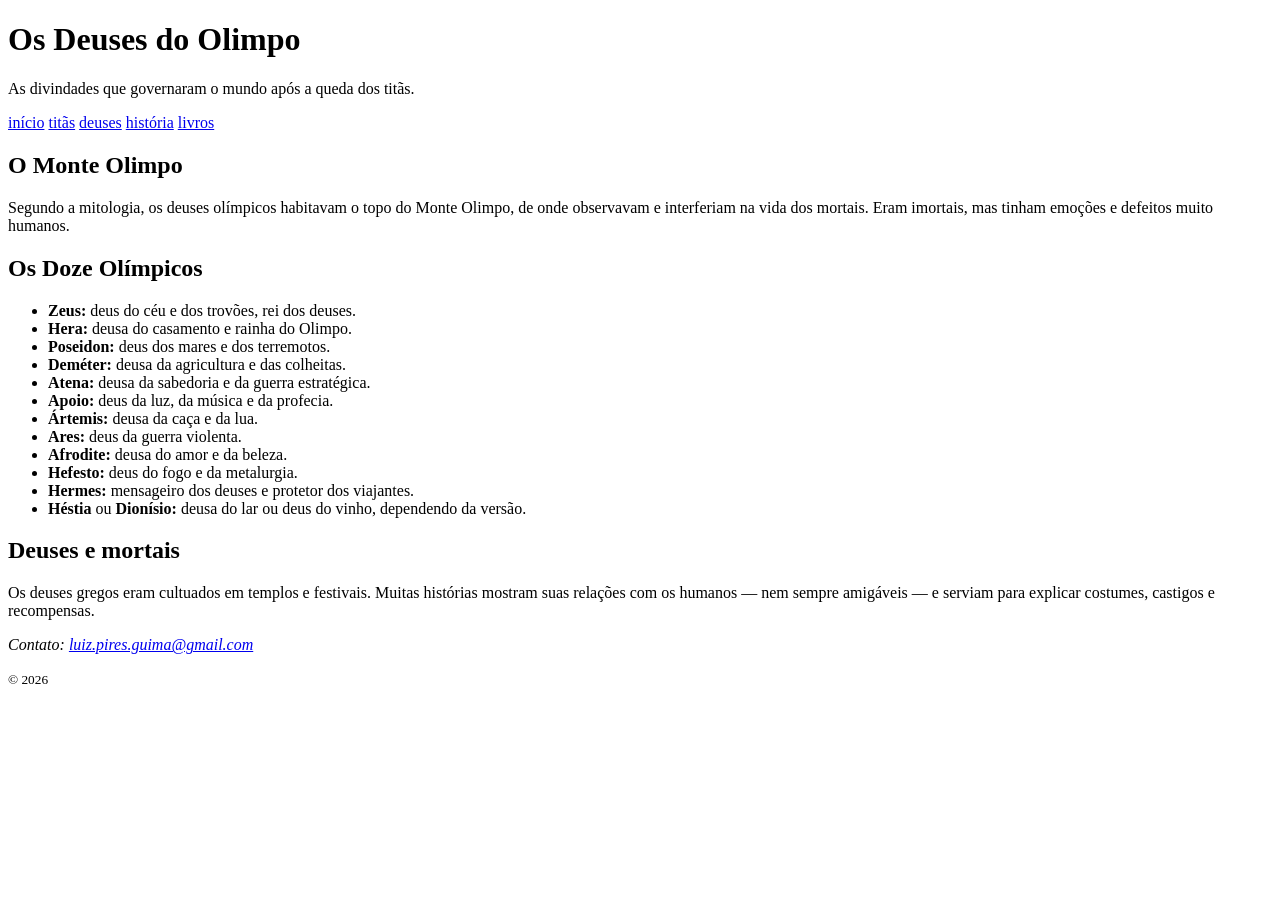
==== deuses.html @ 3ed43f91 "Add files via upload" ====
<!DOCTYPE html>
<html lang="pt-BR">
<head>
  <meta charset="UTF-8">
  <meta name="viewport" content="width=device-width, initial-scale=1.0">
  <title>Mitologia Grega - Deuses</title>
</head>
<body>

  <header>
    <h1>Os Deuses do Olimpo</h1>
    <p>As divindades que governaram o mundo após a queda dos titãs.</p>
  </header>

  <nav>
    <a href="index.html">início</a>
    <a href="titans.html">titãs</a>
    <a href="deuses.html">deuses</a>
    <a href="historia.html">história</a>
    <a href="livros.html">livros</a>
  </nav>

  <main>
    <section>
      <h2>O Monte Olimpo</h2>
      <p>
        Segundo a mitologia, os deuses olímpicos habitavam o topo do Monte Olimpo,
        de onde observavam e interferiam na vida dos mortais. Eram imortais, mas
        tinham emoções e defeitos muito humanos.
      </p>
    </section>

    <section>
      <h2>Os Doze Olímpicos</h2>
      <ul>
        <li><strong>Zeus:</strong> deus do céu e dos trovões, rei dos deuses.</li>
        <li><strong>Hera:</strong> deusa do casamento e rainha do Olimpo.</li>
        <li><strong>Poseidon:</strong> deus dos mares e dos terremotos.</li>
        <li><strong>Deméter:</strong> deusa da agricultura e das colheitas.</li>
        <li><strong>Atena:</strong> deusa da sabedoria e da guerra estratégica.</li>
        <li><strong>Apoio:</strong> deus da luz, da música e da profecia.</li>
        <li><strong>Ártemis:</strong> deusa da caça e da lua.</li>
        <li><strong>Ares:</strong> deus da guerra violenta.</li>
        <li><strong>Afrodite:</strong> deusa do amor e da beleza.</li>
        <li><strong>Hefesto:</strong> deus do fogo e da metalurgia.</li>
        <li><strong>Hermes:</strong> mensageiro dos deuses e protetor dos viajantes.</li>
        <li><strong>Héstia</strong> ou <strong>Dionísio:</strong> deusa do lar ou deus do vinho, dependendo da versão.</li>
      </ul>
    </section>

    <section>
      <h2>Deuses e mortais</h2>
      <p>
        Os deuses gregos eram cultuados em templos e festivais. Muitas histórias
        mostram suas relações com os humanos — nem sempre amigáveis — e serviam
        para explicar costumes, castigos e recompensas.
      </p>
    </section>
  </main>

  <footer>
    <address>Contato: <a href="mailto:luiz.pires.guima@gmail.com">luiz.pires.guima@gmail.com</a></address>
    <p><small>&copy; 2026</small></p>
  </footer>

</body>
</html>
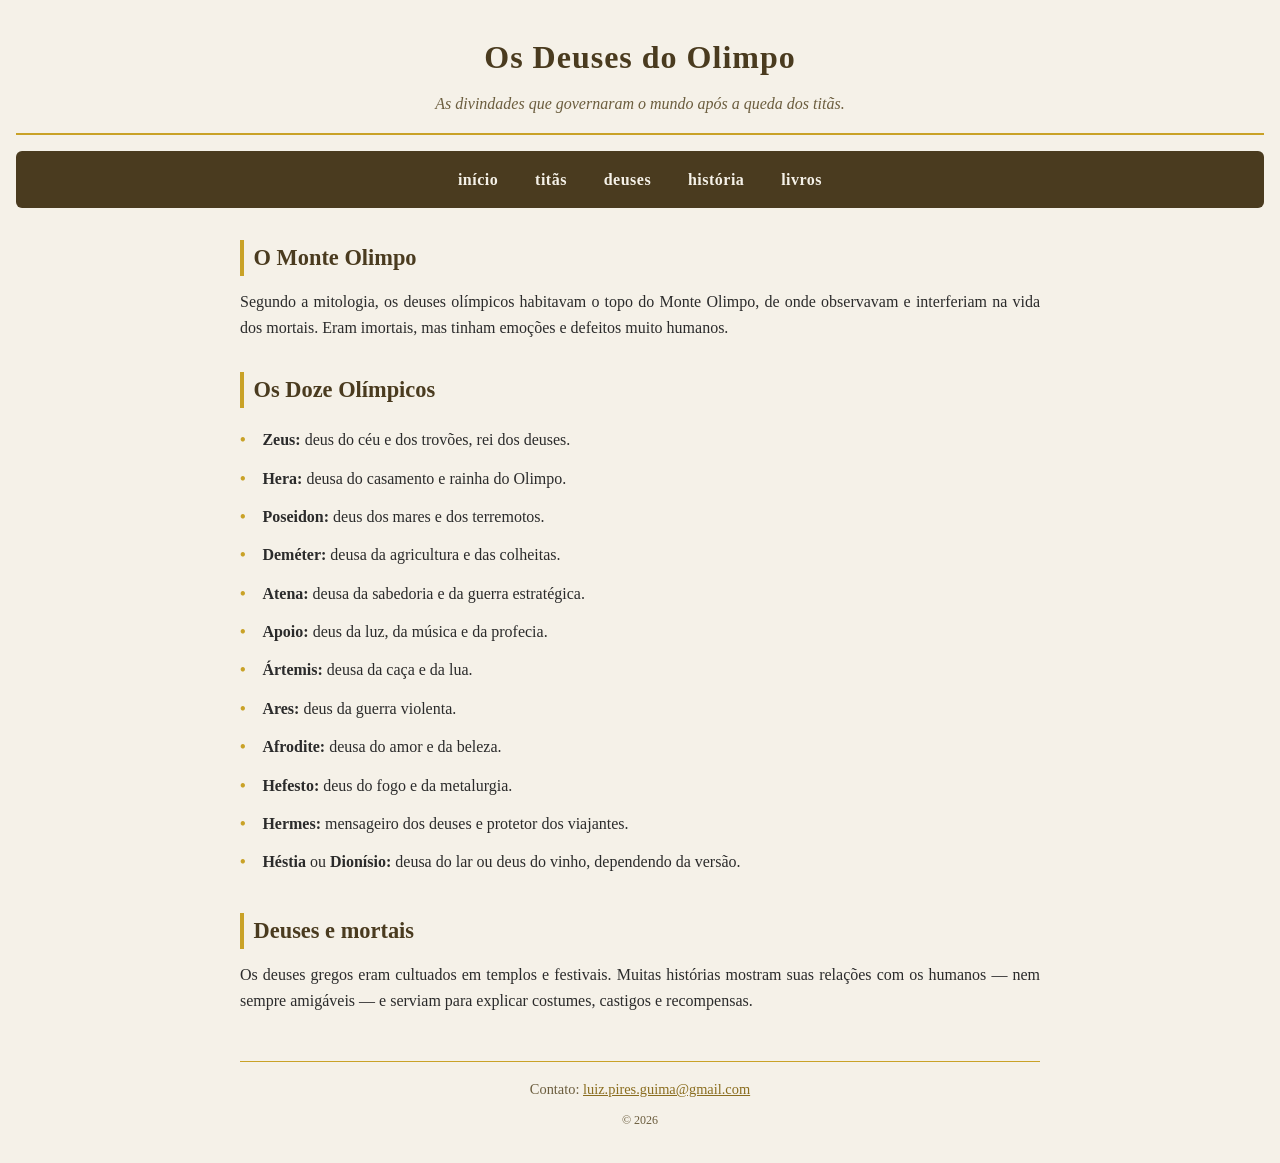
==== commit 1f368704: "Add files via upload" ====
--- a/deuses.html
+++ b/deuses.html
@@ -6,6 +6,7 @@
   <title>Mitologia Grega - Deuses</title>
 </head>
 <body>
+    <link rel="stylesheet" href="css/style.css">
 
   <header>
     <h1>Os Deuses do Olimpo</h1>
--- a/css/style.css
+++ b/css/style.css
@@ -0,0 +1,172 @@
+/* ===== RESET BÁSICO ===== */
+* {
+  margin: 0;
+  padding: 0;
+  box-sizing: border-box;
+}
+
+/* ===== CORPO ===== */
+body {
+  font-family: Georgia, "Times New Roman", serif;
+  line-height: 1.6;
+  color: #2b2b2b;
+  background-color: #f5f1e8;
+  padding: 0 1rem 2rem;
+}
+
+/* ===== CABEÇALHO ===== */
+header {
+  text-align: center;
+  padding: 2rem 1rem 1rem;
+  border-bottom: 2px solid #c9a227;
+  margin-bottom: 1rem;
+}
+
+header h1 {
+  font-size: 2rem;
+  color: #4a3b1f;
+  letter-spacing: 1px;
+}
+
+header p {
+  color: #6b5d3e;
+  font-style: italic;
+  margin-top: 0.5rem;
+}
+
+/* ===== MENU ===== */
+nav {
+  display: flex;
+  flex-wrap: wrap;
+  justify-content: center;
+  gap: 0.5rem 1.5rem;
+  background-color: #4a3b1f;
+  padding: 0.8rem 1rem;
+  border-radius: 6px;
+  margin-bottom: 2rem;
+}
+
+nav a {
+  color: #f5f1e8;
+  text-decoration: none;
+  font-weight: bold;
+  text-transform: lowercase;
+  letter-spacing: 0.5px;
+  padding: 0.2rem 0.4rem;
+  border-radius: 4px;
+  transition: background-color 0.2s, color 0.2s;
+}
+
+nav a:hover {
+  background-color: #c9a227;
+  color: #2b2b2b;
+}
+
+/* Página atual (se usar aria-current="page") */
+nav a[aria-current="page"] {
+  background-color: #c9a227;
+  color: #2b2b2b;
+}
+
+/* ===== CONTEÚDO PRINCIPAL ===== */
+main {
+  max-width: 800px;
+  margin: 0 auto;
+}
+
+section {
+  margin-bottom: 2rem;
+}
+
+section h2 {
+  font-size: 1.4rem;
+  color: #4a3b1f;
+  border-left: 4px solid #c9a227;
+  padding-left: 0.6rem;
+  margin-bottom: 0.8rem;
+}
+
+section p {
+  margin-bottom: 0.8rem;
+  text-align: justify;
+}
+
+/* ===== LISTAS ===== */
+ul {
+  list-style: none;
+  padding-left: 0;
+}
+
+ul li {
+  padding: 0.4rem 0 0.4rem 1.4rem;
+  position: relative;
+}
+
+ul li::before {
+  content: "•";
+  color: #c9a227;
+  font-weight: bold;
+  position: absolute;
+  left: 0;
+}
+
+/* ===== ARTIGOS (página de livros) ===== */
+article {
+  background-color: #fffaf0;
+  border: 1px solid #e0d6c0;
+  border-radius: 6px;
+  padding: 1rem 1.2rem;
+  margin-bottom: 1rem;
+}
+
+article h3 {
+  color: #4a3b1f;
+  margin-bottom: 0.4rem;
+}
+
+article header p {
+  font-size: 0.9rem;
+  color: #6b5d3e;
+  margin-bottom: 0.5rem;
+}
+
+/* ===== LINKS GERAIS ===== */
+a {
+  color: #8a6d1f;
+  text-decoration: underline;
+}
+
+a:hover {
+  color: #4a3b1f;
+}
+
+/* ===== RODAPÉ ===== */
+footer {
+  max-width: 800px;
+  margin: 3rem auto 0;
+  padding-top: 1rem;
+  border-top: 1px solid #c9a227;
+  text-align: center;
+  font-size: 0.9rem;
+  color: #6b5d3e;
+}
+
+footer address {
+  font-style: normal;
+  margin-bottom: 0.4rem;
+}
+
+/* ===== RESPONSIVO ===== */
+@media (max-width: 600px) {
+  header h1 {
+    font-size: 1.6rem;
+  }
+
+  nav {
+    gap: 0.4rem 1rem;
+  }
+
+  section p {
+    text-align: left;
+  }
+}
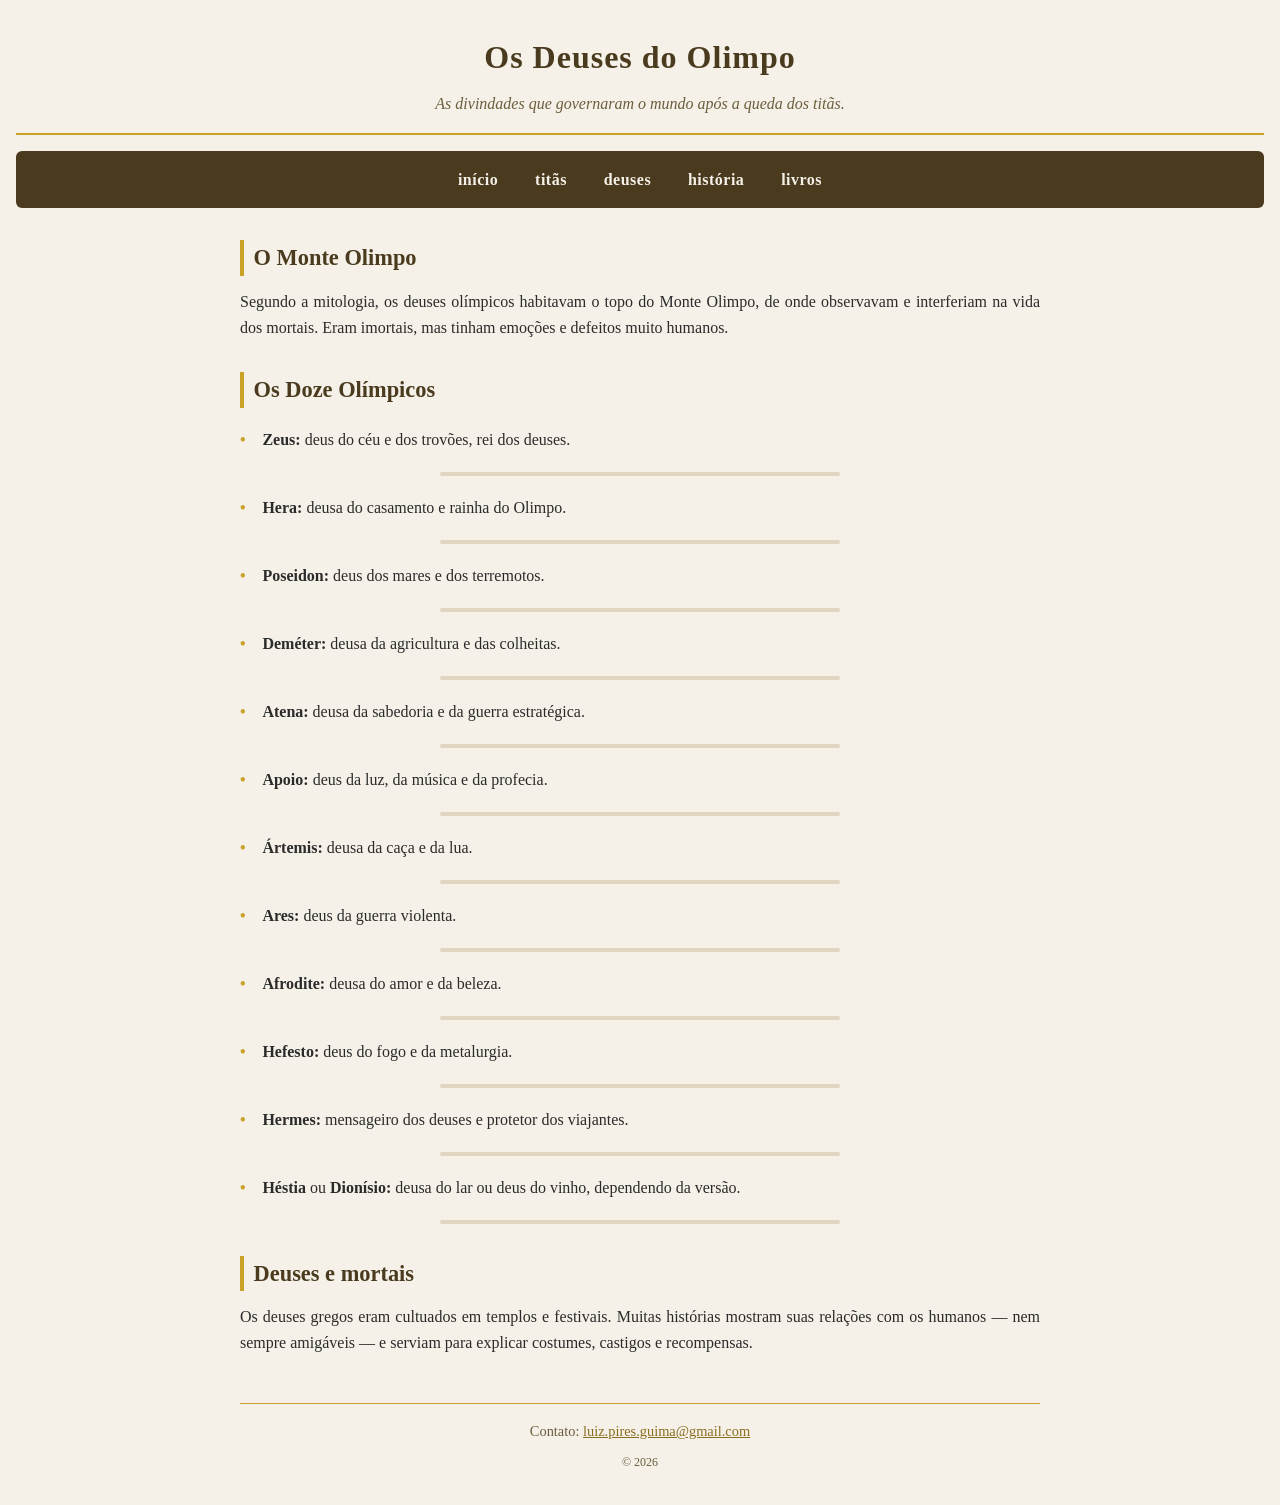
==== commit dba55ece: "Add files via upload" ====
--- a/deuses.html
+++ b/deuses.html
@@ -4,9 +4,10 @@
   <meta charset="UTF-8">
   <meta name="viewport" content="width=device-width, initial-scale=1.0">
   <title>Mitologia Grega - Deuses</title>
+          <link rel="stylesheet" href="css/style.css">
+
 </head>
 <body>
-    <link rel="stylesheet" href="css/style.css">
 
   <header>
     <h1>Os Deuses do Olimpo</h1>
@@ -35,17 +36,29 @@
       <h2>Os Doze Olímpicos</h2>
       <ul>
         <li><strong>Zeus:</strong> deus do céu e dos trovões, rei dos deuses.</li>
+        <img src="css/" alt="">
         <li><strong>Hera:</strong> deusa do casamento e rainha do Olimpo.</li>
+        <img src="css/" alt="">
         <li><strong>Poseidon:</strong> deus dos mares e dos terremotos.</li>
+        <img src="css/" alt="">
         <li><strong>Deméter:</strong> deusa da agricultura e das colheitas.</li>
+        <img src="css/" alt="">
         <li><strong>Atena:</strong> deusa da sabedoria e da guerra estratégica.</li>
+        <img src="css/" alt="">
         <li><strong>Apoio:</strong> deus da luz, da música e da profecia.</li>
+        <img src="css/" alt="">
         <li><strong>Ártemis:</strong> deusa da caça e da lua.</li>
+        <img src="css/" alt="">
         <li><strong>Ares:</strong> deus da guerra violenta.</li>
+        <img src="css/" alt="">
         <li><strong>Afrodite:</strong> deusa do amor e da beleza.</li>
+        <img src="css/" alt="">
         <li><strong>Hefesto:</strong> deus do fogo e da metalurgia.</li>
+        <img src="css/" alt="">
         <li><strong>Hermes:</strong> mensageiro dos deuses e protetor dos viajantes.</li>
+        <img src="css/" alt="">
         <li><strong>Héstia</strong> ou <strong>Dionísio:</strong> deusa do lar ou deus do vinho, dependendo da versão.</li>
+        <img src="css/" alt="">
       </ul>
     </section>
 
--- a/css/style.css
+++ b/css/style.css
@@ -169,4 +169,13 @@
   section p {
     text-align: left;
   }
+}
+main img {
+  display: block;
+  max-width: 400px;
+  width: 100%;
+  height: auto;
+  margin: 0.8rem auto; /* centraliza */
+  border-radius: 6px;
+  border: 2px solid #e0d6c0;
 }
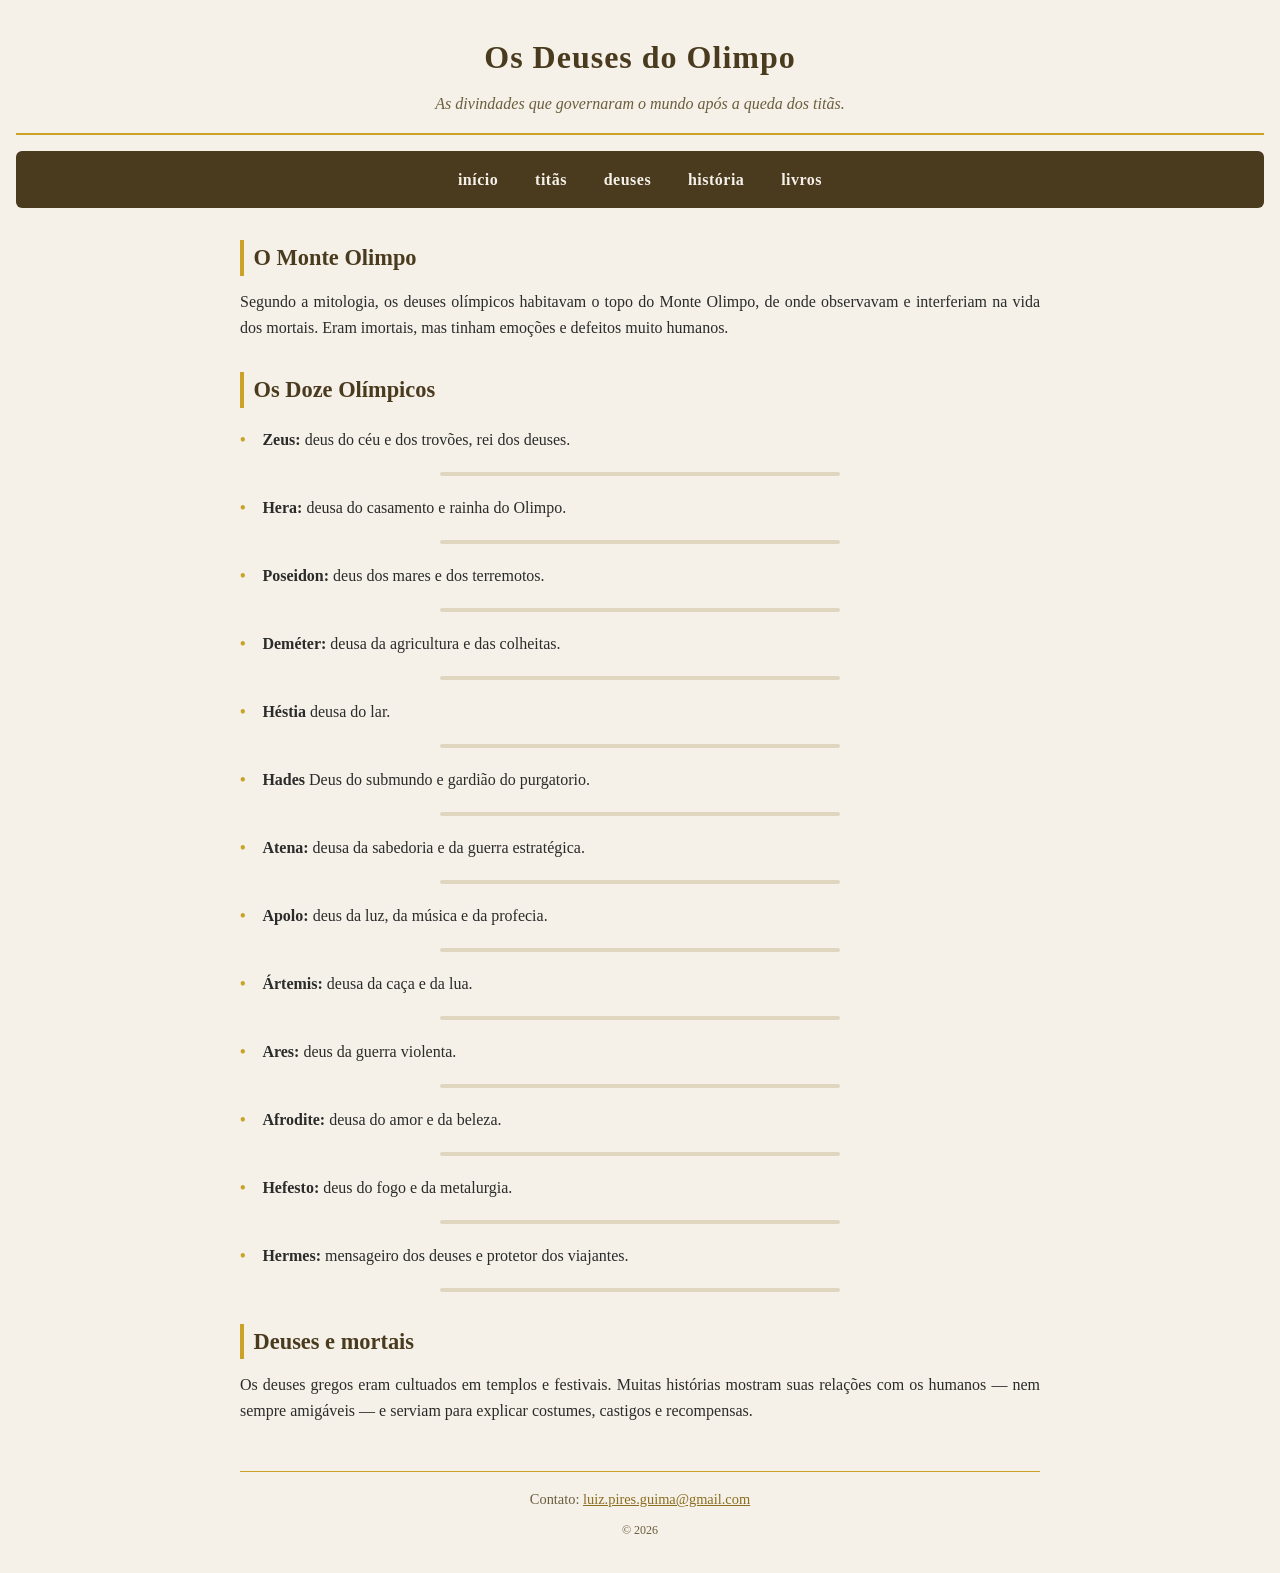
==== commit 87455b04: "Add files via upload" ====
--- a/deuses.html
+++ b/deuses.html
@@ -3,8 +3,9 @@
 <head>
   <meta charset="UTF-8">
   <meta name="viewport" content="width=device-width, initial-scale=1.0">
-  <title>Mitologia Grega - Deuses</title>
-          <link rel="stylesheet" href="css/style.css">
+  <title>Mitologia Grega - Principais deuses da mitologia grega</title>
+  <meta name="description" content="veja quais são os principais deuses da mitologia grega e suas caracteristicas">
+  <link rel="stylesheet" href="css/style.css">
 
 </head>
 <body>
@@ -36,29 +37,32 @@
       <h2>Os Doze Olímpicos</h2>
       <ul>
         <li><strong>Zeus:</strong> deus do céu e dos trovões, rei dos deuses.</li>
-        <img src="css/" alt="">
+        <img src="img/" alt="">
         <li><strong>Hera:</strong> deusa do casamento e rainha do Olimpo.</li>
-        <img src="css/" alt="">
+        <img src="img/" alt="">
         <li><strong>Poseidon:</strong> deus dos mares e dos terremotos.</li>
-        <img src="css/" alt="">
+        <img src="img/" alt="">
         <li><strong>Deméter:</strong> deusa da agricultura e das colheitas.</li>
-        <img src="css/" alt="">
+        <img src="img/" alt="">
+        <li><strong>Héstia</strong> deusa do lar.</li>
+        <img src="img/" alt="">
+        <li><strong>Hades</strong> Deus do submundo e gardião do purgatorio.</li>
+        <img src="img/" alt="">
         <li><strong>Atena:</strong> deusa da sabedoria e da guerra estratégica.</li>
-        <img src="css/" alt="">
-        <li><strong>Apoio:</strong> deus da luz, da música e da profecia.</li>
-        <img src="css/" alt="">
+        <img src="img/" alt="">
+        <li><strong>Apolo:</strong> deus da luz, da música e da profecia.</li>
+        <img src="img/" alt="">
         <li><strong>Ártemis:</strong> deusa da caça e da lua.</li>
-        <img src="css/" alt="">
+        <img src="img/" alt="">
         <li><strong>Ares:</strong> deus da guerra violenta.</li>
-        <img src="css/" alt="">
+        <img src="img/" alt="">
         <li><strong>Afrodite:</strong> deusa do amor e da beleza.</li>
-        <img src="css/" alt="">
+        <img src="img/" alt="">
         <li><strong>Hefesto:</strong> deus do fogo e da metalurgia.</li>
-        <img src="css/" alt="">
+        <img src="img/" alt="">
         <li><strong>Hermes:</strong> mensageiro dos deuses e protetor dos viajantes.</li>
-        <img src="css/" alt="">
-        <li><strong>Héstia</strong> ou <strong>Dionísio:</strong> deusa do lar ou deus do vinho, dependendo da versão.</li>
-        <img src="css/" alt="">
+        <img src="img/" alt="">
+        
       </ul>
     </section>
 
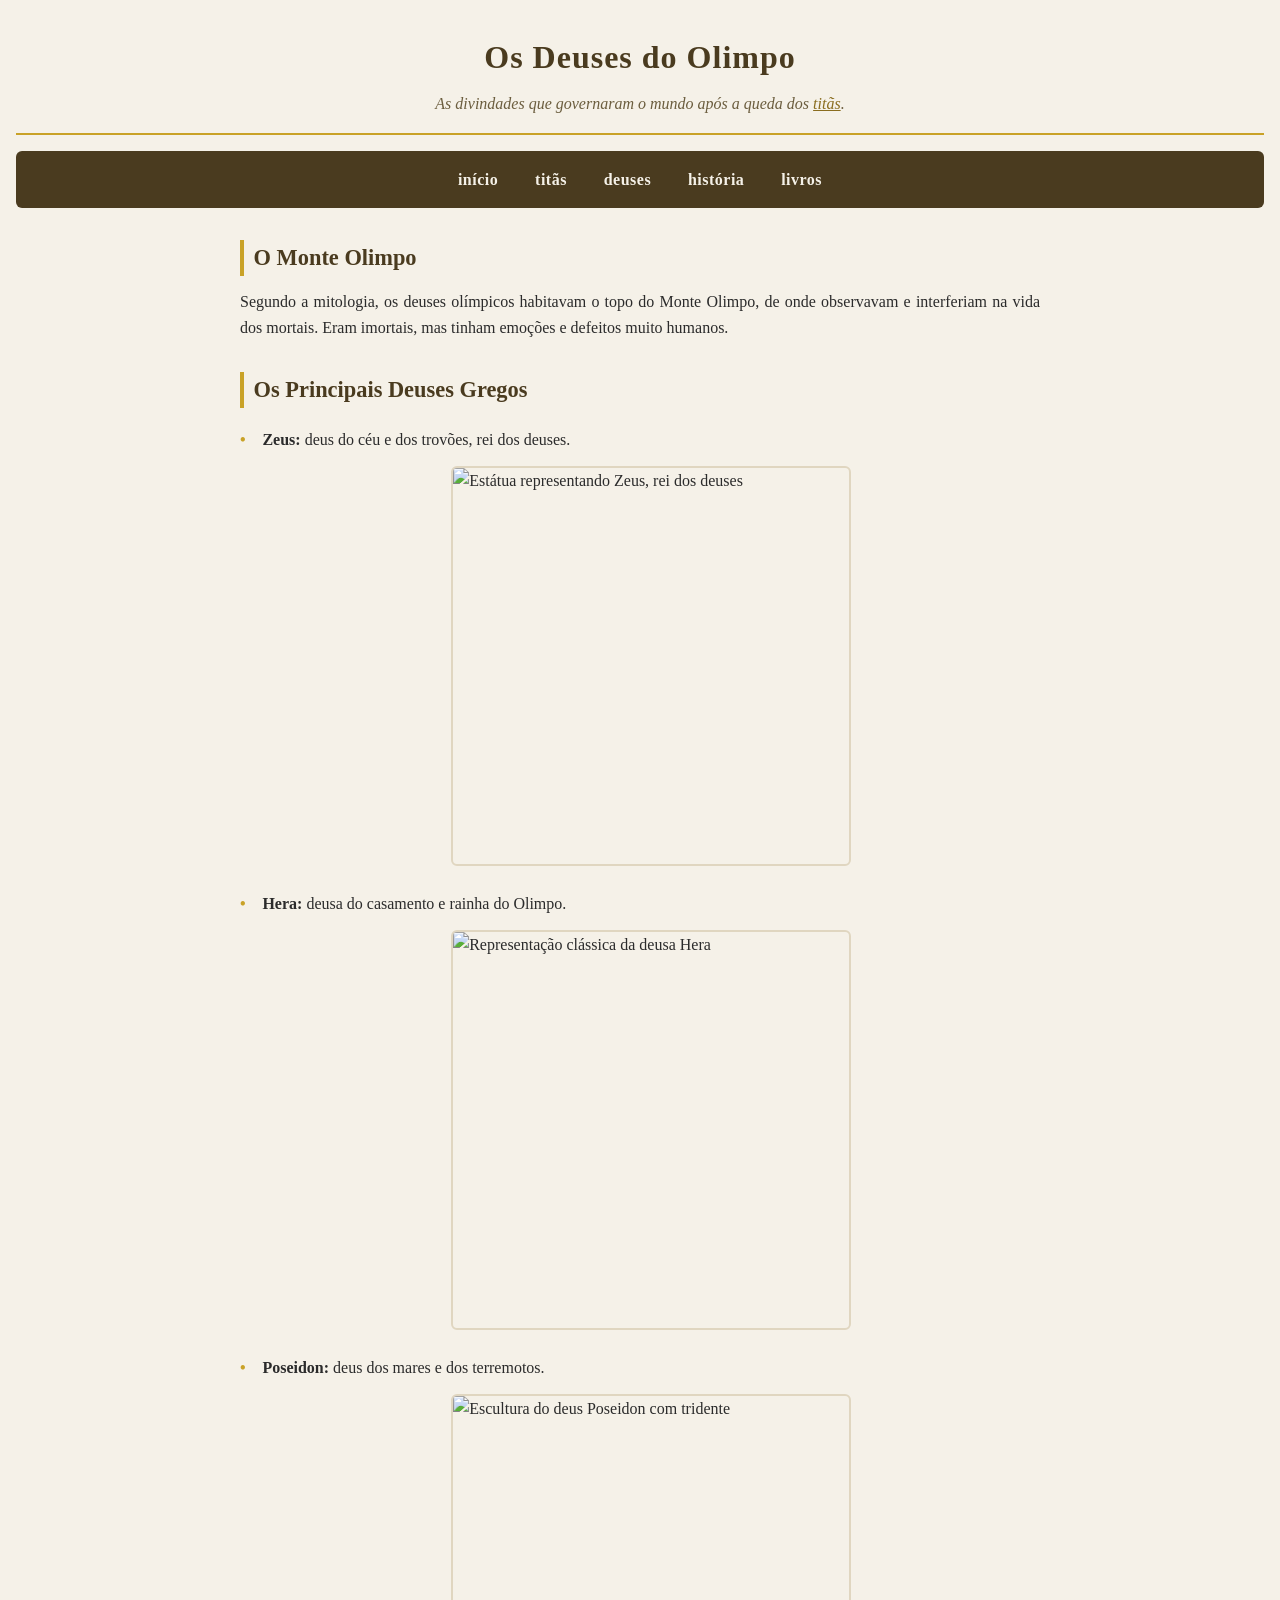
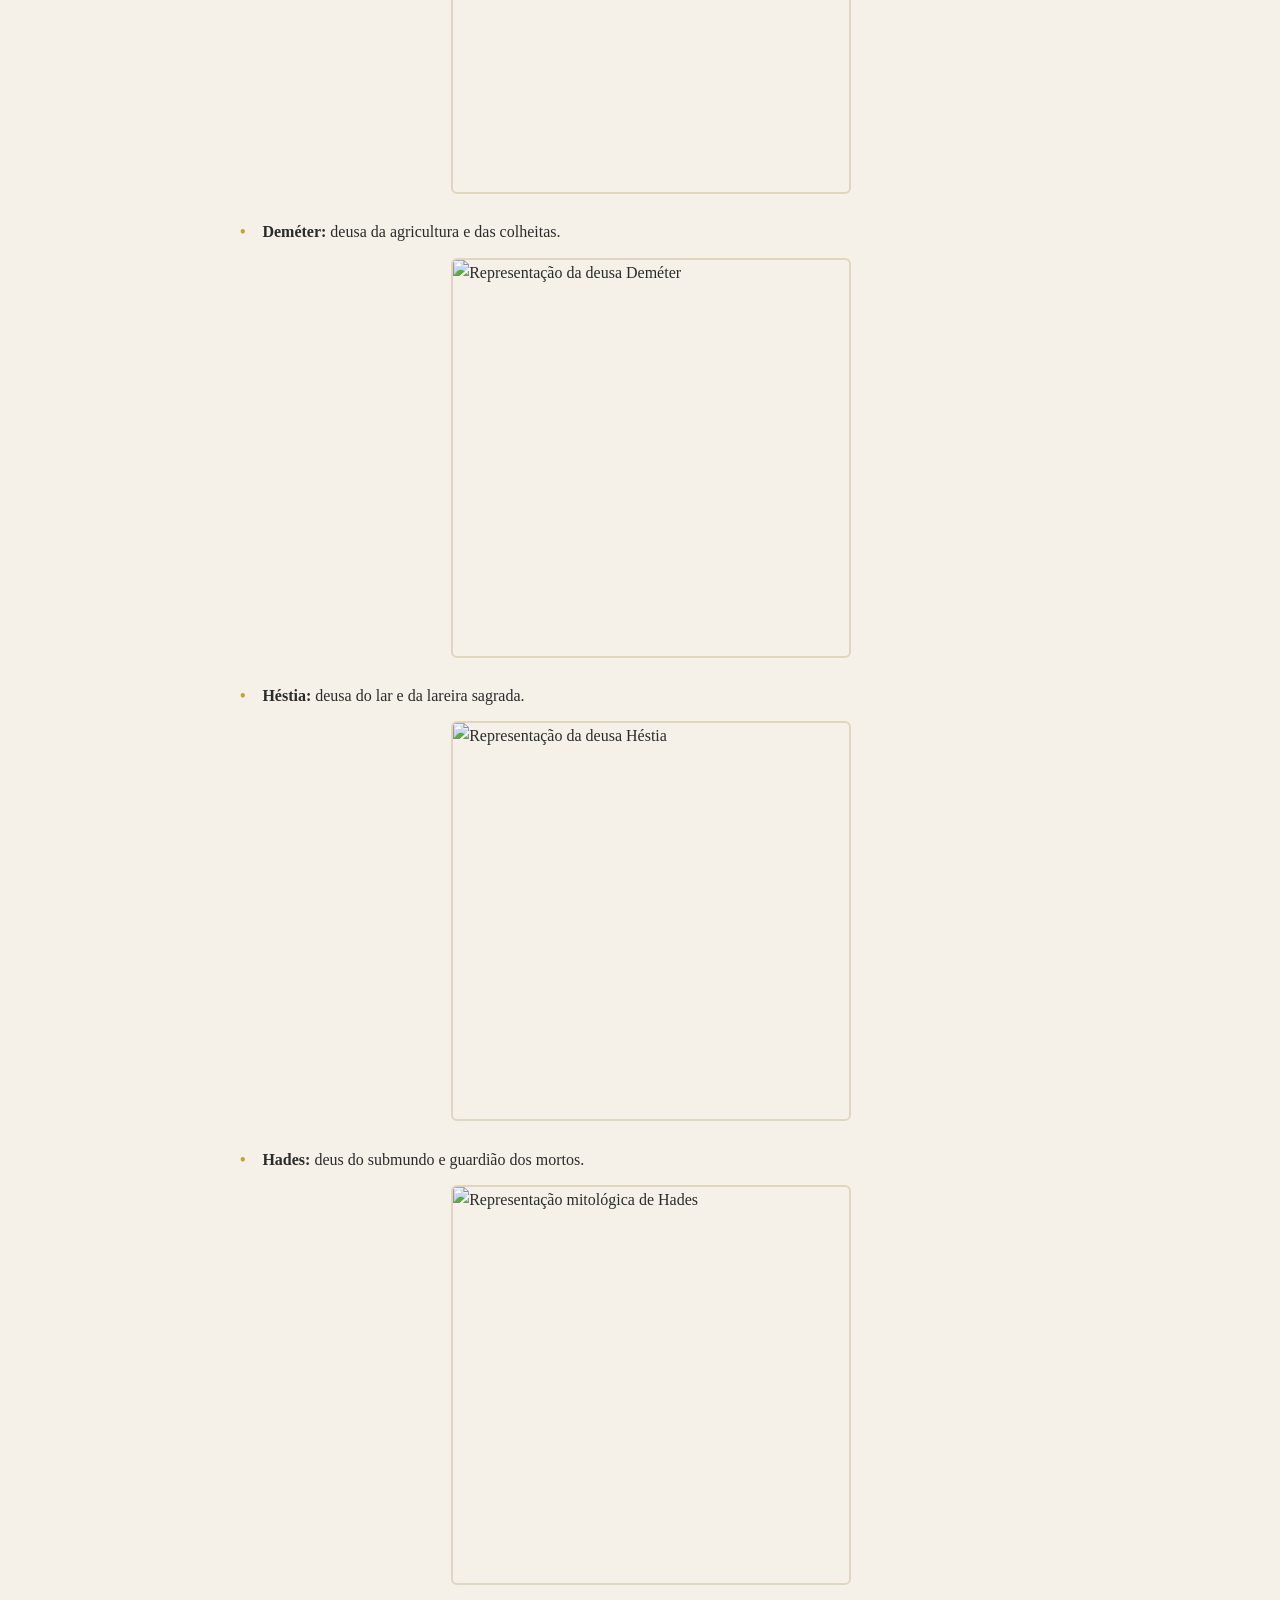
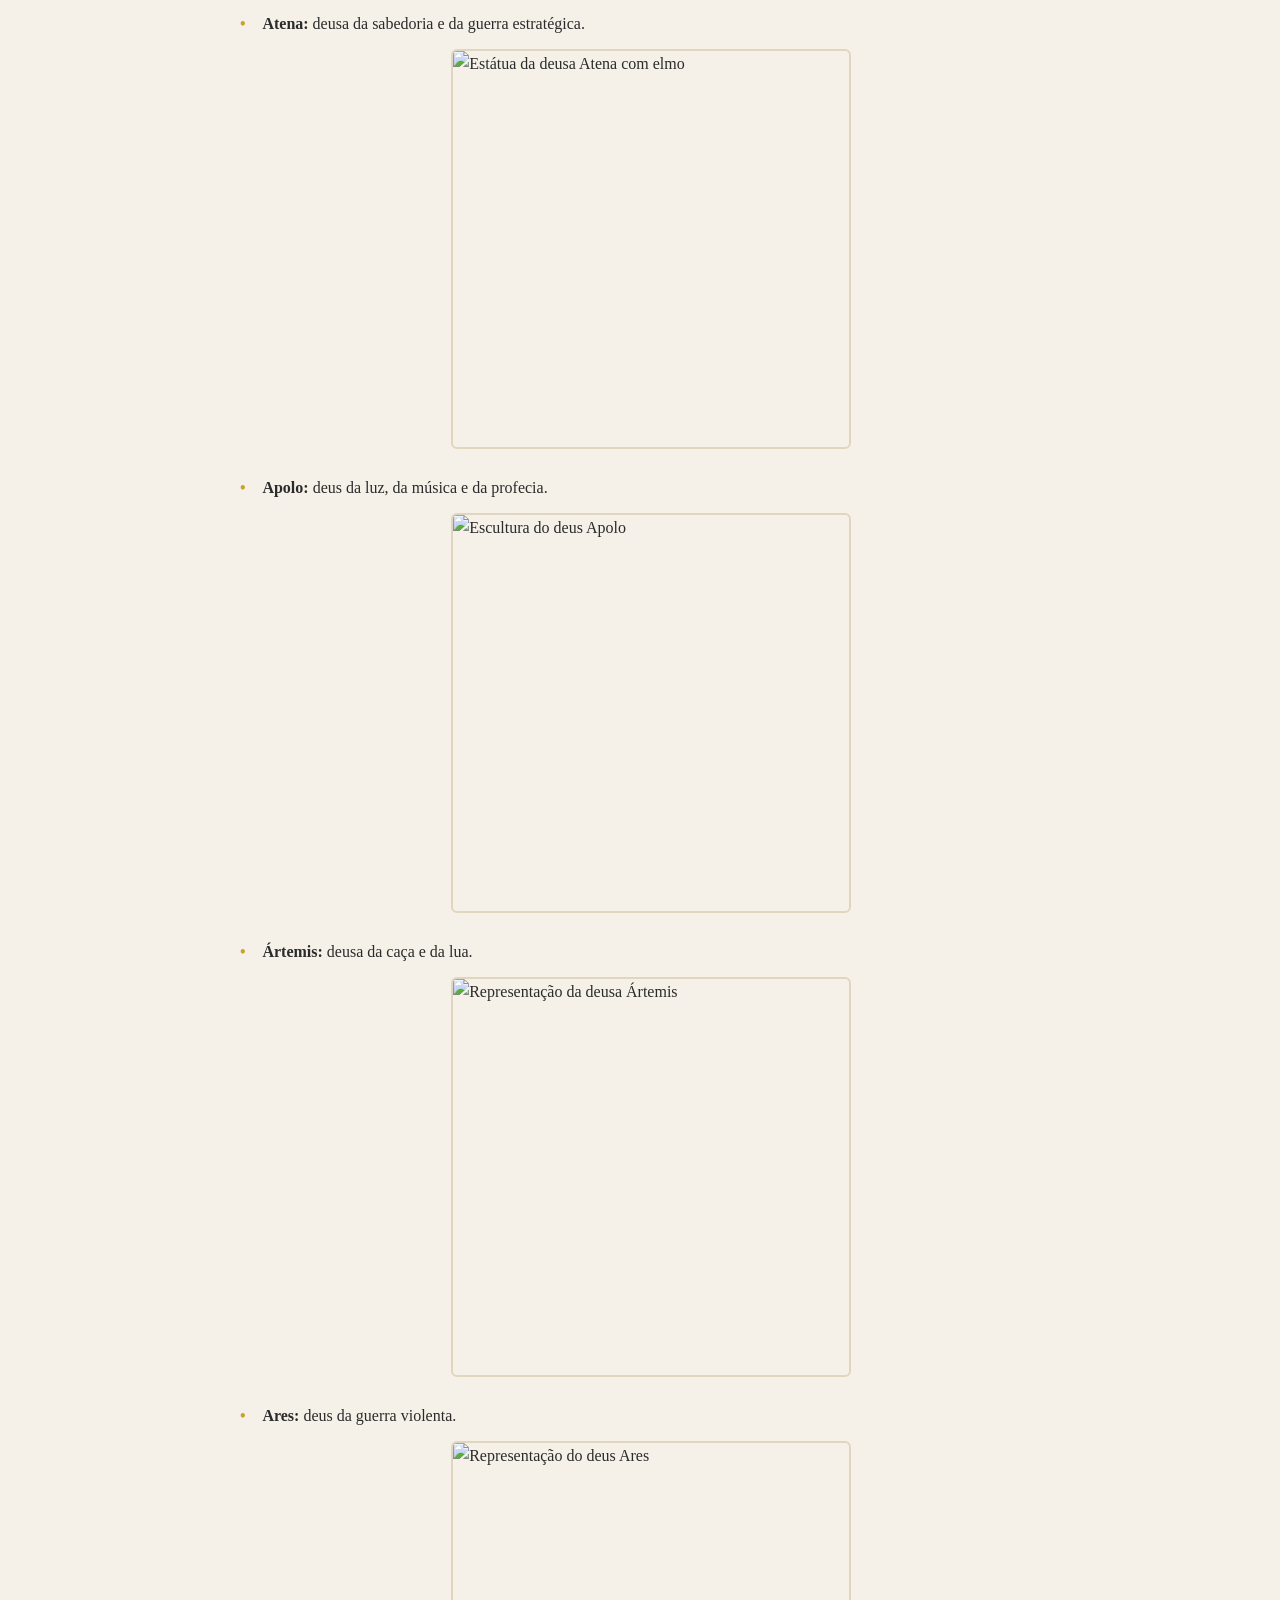
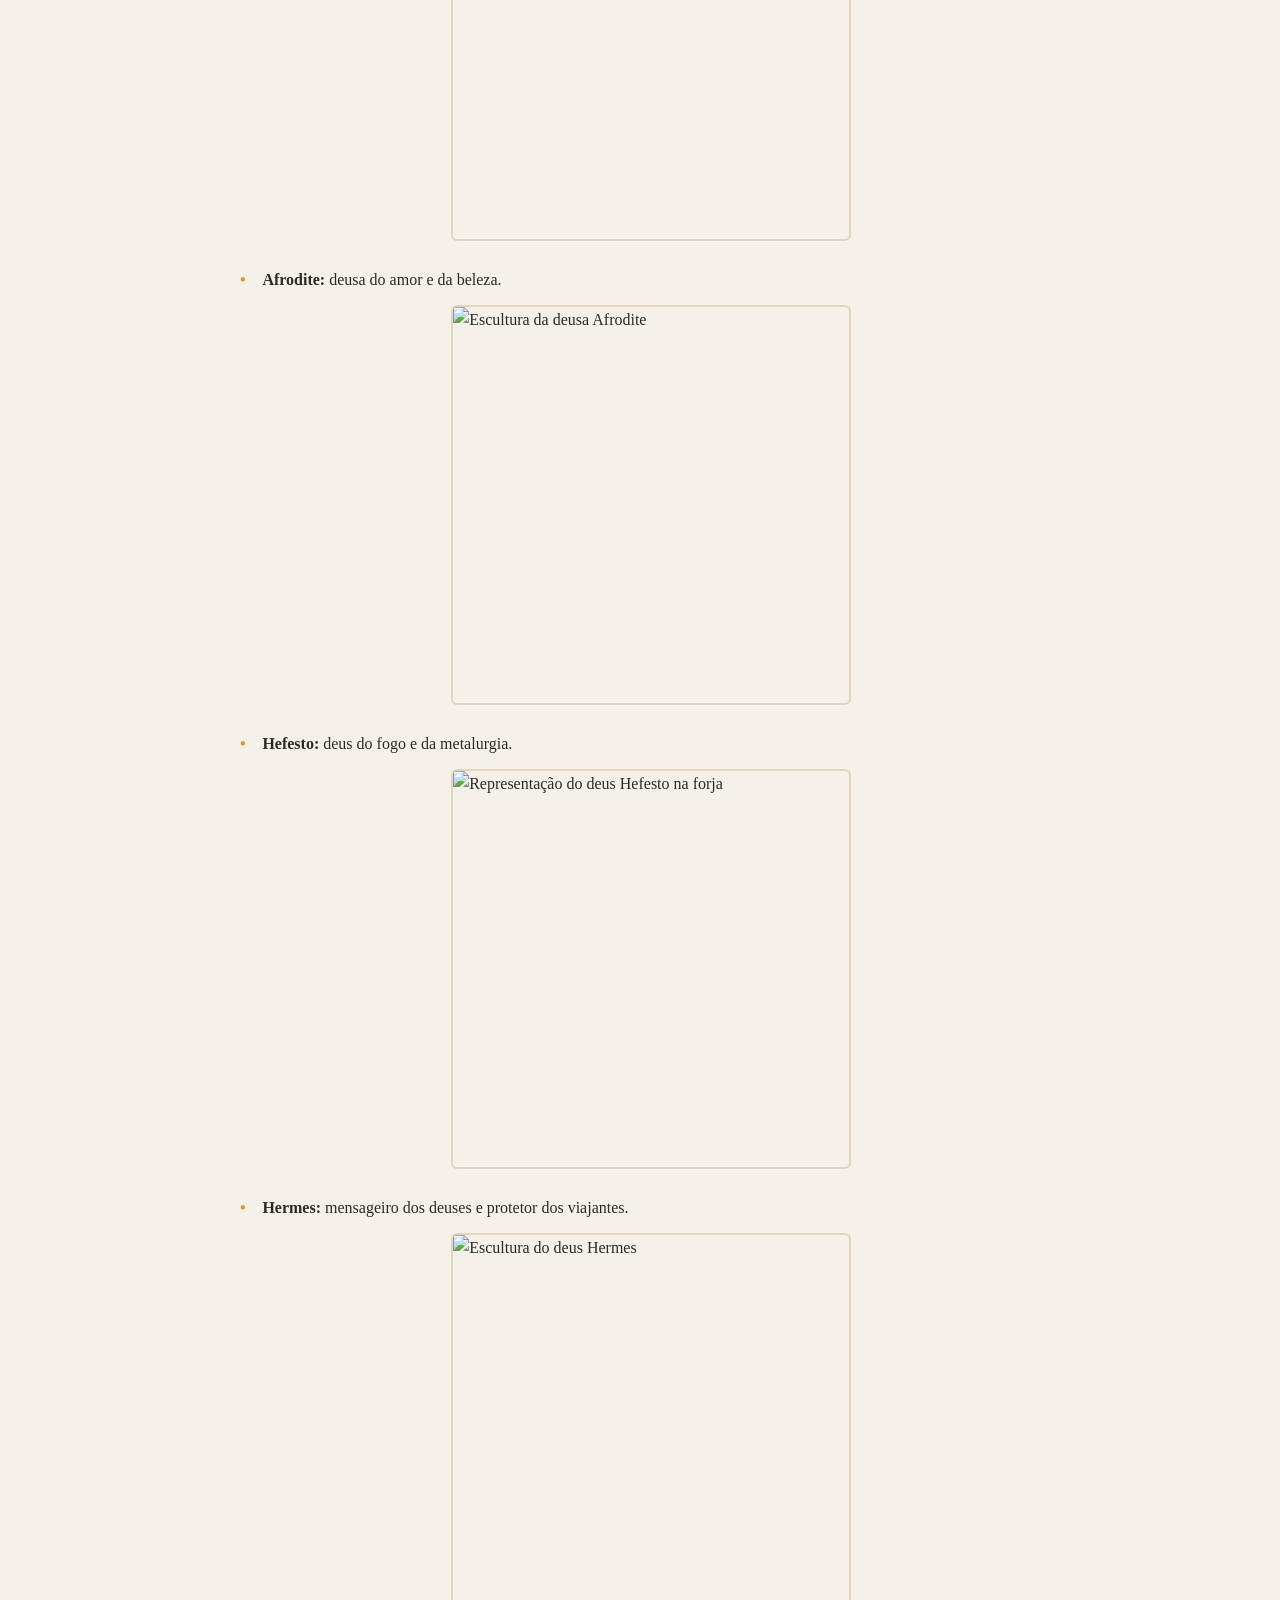
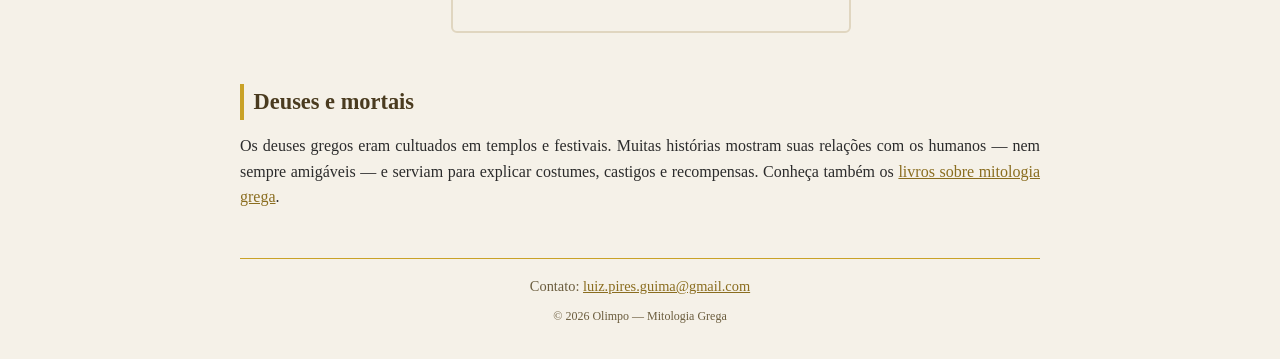
==== commit 6025f32a: "Add files via upload" ====
--- a/deuses.html
+++ b/deuses.html
@@ -3,24 +3,54 @@
 <head>
   <meta charset="UTF-8">
   <meta name="viewport" content="width=device-width, initial-scale=1.0">
-  <title>Mitologia Grega - Principais deuses da mitologia grega</title>
-  <meta name="description" content="veja quais são os principais deuses da mitologia grega e suas caracteristicas">
+  <title>Deuses do Olimpo: Principais Deuses da Mitologia Grega</title>
+  <meta name="description" content="Veja quais são os principais deuses da mitologia grega que habitavam o Monte Olimpo, como Zeus, Hera, Poseidon, Atena, Apolo e suas características.">
+  <link rel="canonical" href="https://lureal35.github.io/Olimpo/deuses.html">
+  <link rel="icon" href="img/favicon.png" type="image/png">
+
+  <!-- Open Graph -->
+  <meta property="og:locale" content="pt_BR">
+  <meta property="og:type" content="article">
+  <meta property="og:site_name" content="Olimpo - Mitologia Grega">
+  <meta property="og:title" content="Deuses do Olimpo: Principais Deuses da Mitologia Grega">
+  <meta property="og:description" content="Conheça os principais deuses da mitologia grega: Zeus, Hera, Poseidon, Atena, Apolo, Afrodite e suas características.">
+  <meta property="og:url" content="https://lureal35.github.io/Olimpo/deuses.html">
+  <meta property="og:image" content="https://lureal35.github.io/Olimpo/img/og-banner.webp">
+  <meta property="og:image:width" content="1200">
+  <meta property="og:image:height" content="630">
+
+  <!-- JSON-LD (Schema.org) -->
+  <script type="application/ld+json">
+  {
+    "@context": "https://schema.org",
+    "@type": "Article",
+    "headline": "Deuses do Olimpo: Principais Deuses da Mitologia Grega",
+    "description": "Lista e características dos principais deuses olímpicos da Grécia Antiga.",
+    "inLanguage": "pt-BR",
+    "mainEntityOfPage": "https://lureal35.github.io/Olimpo/deuses.html",
+    "image": "https://lureal35.github.io/Olimpo/img/og-banner.webp",
+    "author": {
+      "@type": "Person",
+      "name": "Luiz Pires"
+    }
+  }
+  </script>
+
   <link rel="stylesheet" href="css/style.css">
-
 </head>
 <body>
 
   <header>
     <h1>Os Deuses do Olimpo</h1>
-    <p>As divindades que governaram o mundo após a queda dos titãs.</p>
+    <p>As divindades que governaram o mundo após a queda dos <a href="titans.html">titãs</a>.</p>
   </header>
 
-  <nav>
-    <a href="index.html">início</a>
-    <a href="titans.html">titãs</a>
-    <a href="deuses.html">deuses</a>
-    <a href="historia.html">história</a>
-    <a href="livros.html">livros</a>
+  <nav aria-label="Navegação principal">
+    <a href="index.html">Início</a>
+    <a href="titans.html">Titãs</a>
+    <a href="deuses.html">Deuses</a>
+    <a href="historia.html">História</a>
+    <a href="livros.html">Livros</a>
   </nav>
 
   <main>
@@ -34,35 +64,60 @@
     </section>
 
     <section>
-      <h2>Os Doze Olímpicos</h2>
+      <h2>Os Principais Deuses Gregos</h2>
       <ul>
-        <li><strong>Zeus:</strong> deus do céu e dos trovões, rei dos deuses.</li>
-        <img src="img/" alt="">
-        <li><strong>Hera:</strong> deusa do casamento e rainha do Olimpo.</li>
-        <img src="img/" alt="">
-        <li><strong>Poseidon:</strong> deus dos mares e dos terremotos.</li>
-        <img src="img/" alt="">
-        <li><strong>Deméter:</strong> deusa da agricultura e das colheitas.</li>
-        <img src="img/" alt="">
-        <li><strong>Héstia</strong> deusa do lar.</li>
-        <img src="img/" alt="">
-        <li><strong>Hades</strong> Deus do submundo e gardião do purgatorio.</li>
-        <img src="img/" alt="">
-        <li><strong>Atena:</strong> deusa da sabedoria e da guerra estratégica.</li>
-        <img src="img/" alt="">
-        <li><strong>Apolo:</strong> deus da luz, da música e da profecia.</li>
-        <img src="img/" alt="">
-        <li><strong>Ártemis:</strong> deusa da caça e da lua.</li>
-        <img src="img/" alt="">
-        <li><strong>Ares:</strong> deus da guerra violenta.</li>
-        <img src="img/" alt="">
-        <li><strong>Afrodite:</strong> deusa do amor e da beleza.</li>
-        <img src="img/" alt="">
-        <li><strong>Hefesto:</strong> deus do fogo e da metalurgia.</li>
-        <img src="img/" alt="">
-        <li><strong>Hermes:</strong> mensageiro dos deuses e protetor dos viajantes.</li>
-        <img src="img/" alt="">
-        
+        <li>
+          <strong>Zeus:</strong> deus do céu e dos trovões, rei dos deuses.
+          <img src="img/zeus.webp" alt="Estátua representando Zeus, rei dos deuses" width="300" height="300" loading="lazy">
+        </li>
+        <li>
+          <strong>Hera:</strong> deusa do casamento e rainha do Olimpo.
+          <img src="img/hera.webp" alt="Representação clássica da deusa Hera" width="300" height="300" loading="lazy">
+        </li>
+        <li>
+          <strong>Poseidon:</strong> deus dos mares e dos terremotos.
+          <img src="img/poseidon.webp" alt="Escultura do deus Poseidon com tridente" width="300" height="300" loading="lazy">
+        </li>
+        <li>
+          <strong>Deméter:</strong> deusa da agricultura e das colheitas.
+          <img src="img/demeter.webp" alt="Representação da deusa Deméter" width="300" height="300" loading="lazy">
+        </li>
+        <li>
+          <strong>Héstia:</strong> deusa do lar e da lareira sagrada.
+          <img src="img/hestia.webp" alt="Representação da deusa Héstia" width="300" height="300" loading="lazy">
+        </li>
+        <li>
+          <strong>Hades:</strong> deus do submundo e guardião dos mortos.
+          <img src="img/hades.webp" alt="Representação mitológica de Hades" width="300" height="300" loading="lazy">
+        </li>
+        <li>
+          <strong>Atena:</strong> deusa da sabedoria e da guerra estratégica.
+          <img src="img/atena.webp" alt="Estátua da deusa Atena com elmo" width="300" height="300" loading="lazy">
+        </li>
+        <li>
+          <strong>Apolo:</strong> deus da luz, da música e da profecia.
+          <img src="img/apolo.webp" alt="Escultura do deus Apolo" width="300" height="300" loading="lazy">
+        </li>
+        <li>
+          <strong>Ártemis:</strong> deusa da caça e da lua.
+          <img src="img/artemis.webp" alt="Representação da deusa Ártemis" width="300" height="300" loading="lazy">
+        </li>
+        <li>
+          <strong>Ares:</strong> deus da guerra violenta.
+          <img src="img/ares.webp" alt="Representação do deus Ares" width="300" height="300" loading="lazy">
+        </li>
+        <li>
+          <strong>Afrodite:</strong> deusa do amor e da beleza.
+          <img src="img/afrodite.webp" alt="Escultura da deusa Afrodite" width="300" height="300" loading="lazy">
+        </li>
+        <li>
+          <strong>Hefesto:</strong> deus do fogo e da metalurgia.
+          <img src="img/hefesto.webp" alt="Representação do deus Hefesto na forja" width="300" height="300" loading="lazy">
+        </li>
+        <li>
+          <strong>Hermes:</strong> mensageiro dos deuses e protetor dos viajantes.
+          <img src="img/hermes.webp" alt="Escultura do deus Hermes" width="300" height="300" loading="lazy">
+        </li>
       </ul>
     </section>
 
@@ -71,14 +126,14 @@
       <p>
         Os deuses gregos eram cultuados em templos e festivais. Muitas histórias
         mostram suas relações com os humanos — nem sempre amigáveis — e serviam
-        para explicar costumes, castigos e recompensas.
+        para explicar costumes, castigos e recompensas. Conheça também os <a href="livros.html">livros sobre mitologia grega</a>.
       </p>
     </section>
   </main>
 
   <footer>
     <address>Contato: <a href="mailto:luiz.pires.guima@gmail.com">luiz.pires.guima@gmail.com</a></address>
-    <p><small>&copy; 2026</small></p>
+    <p><small>&copy; 2026 Olimpo — Mitologia Grega</small></p>
   </footer>
 
 </body>
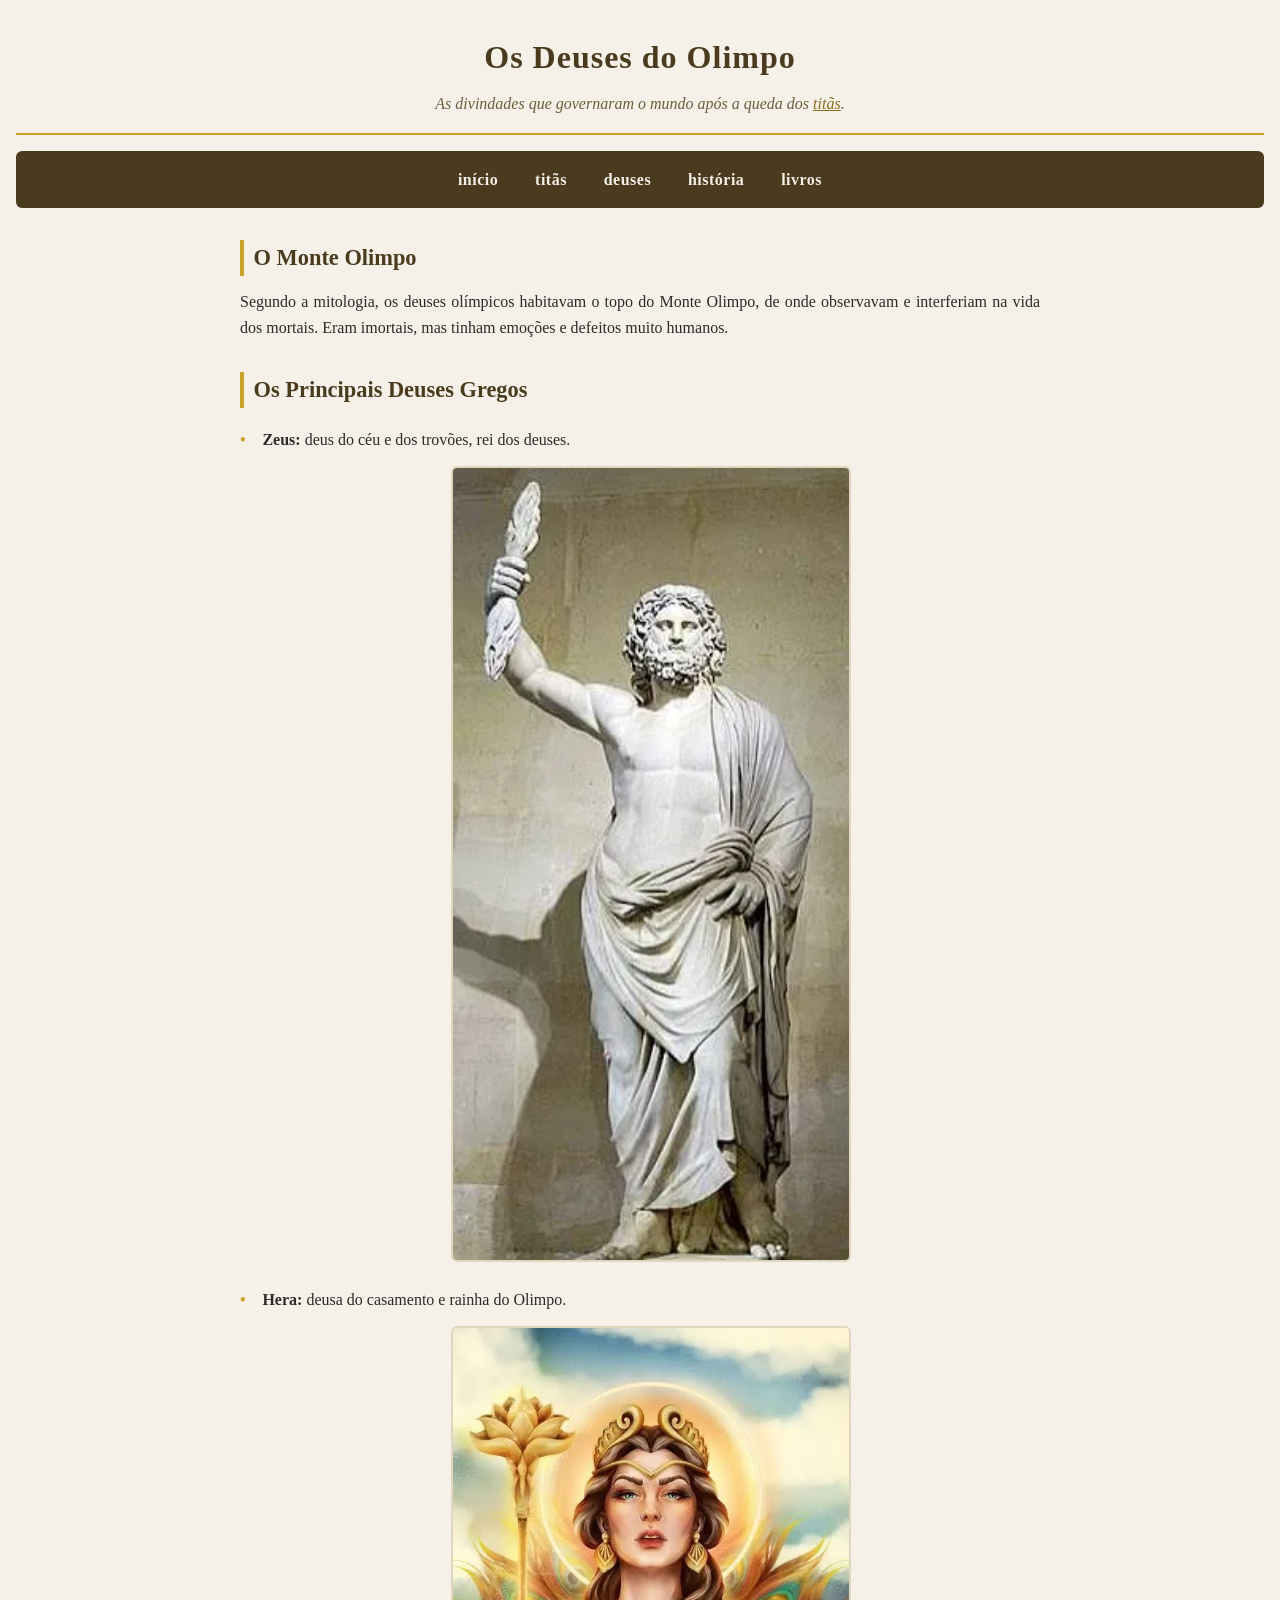
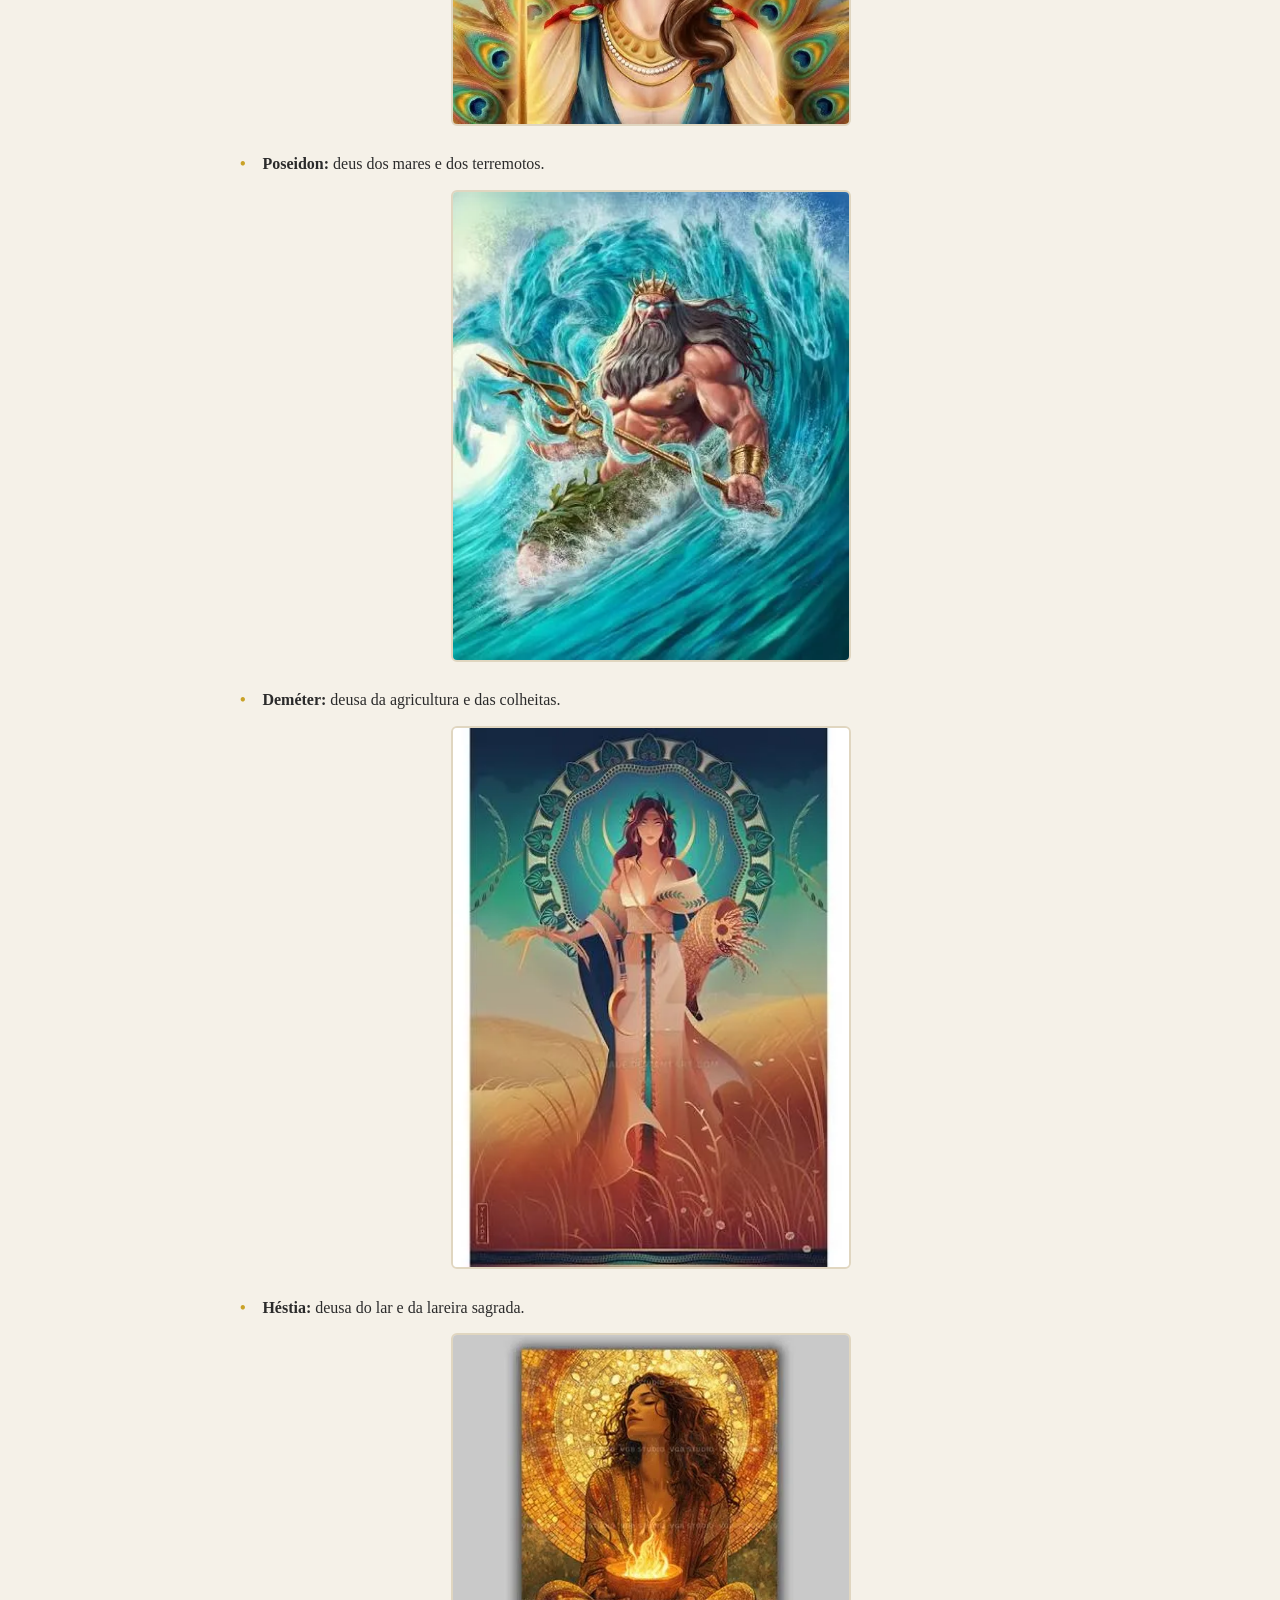
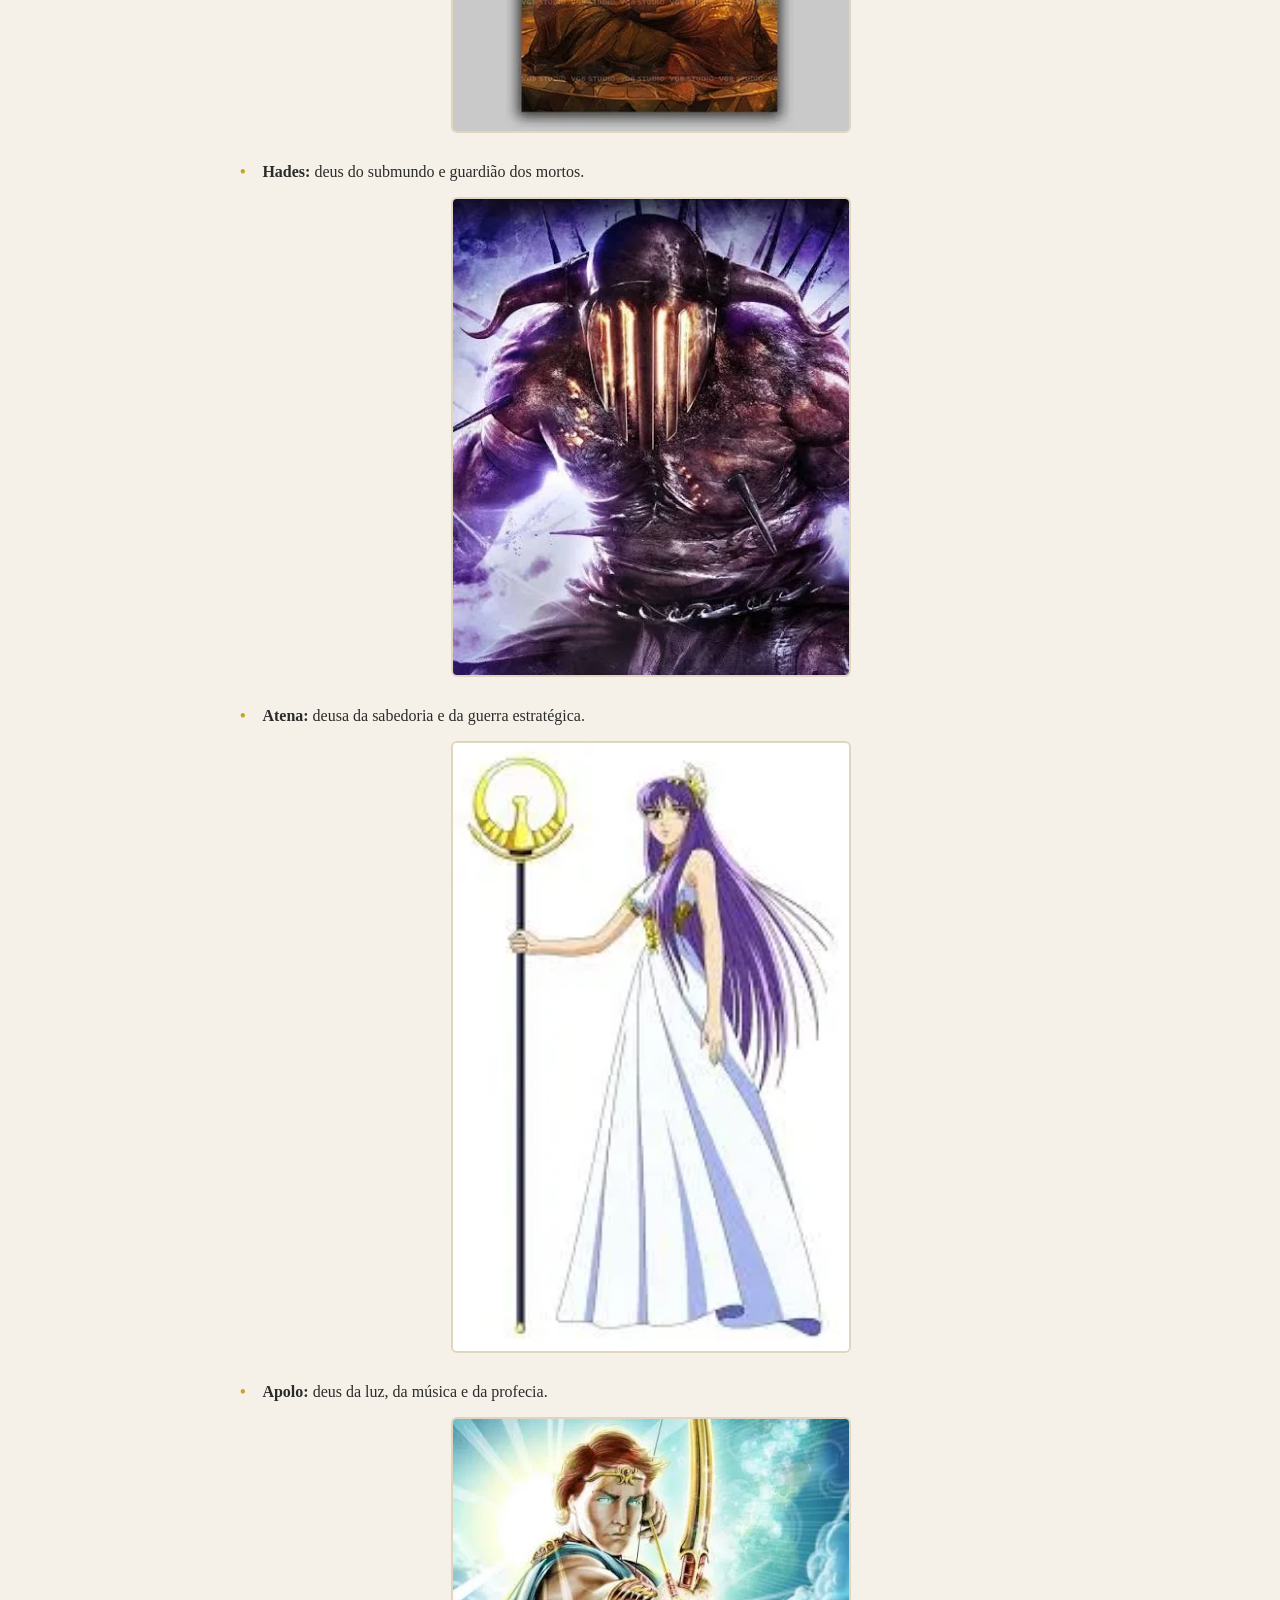
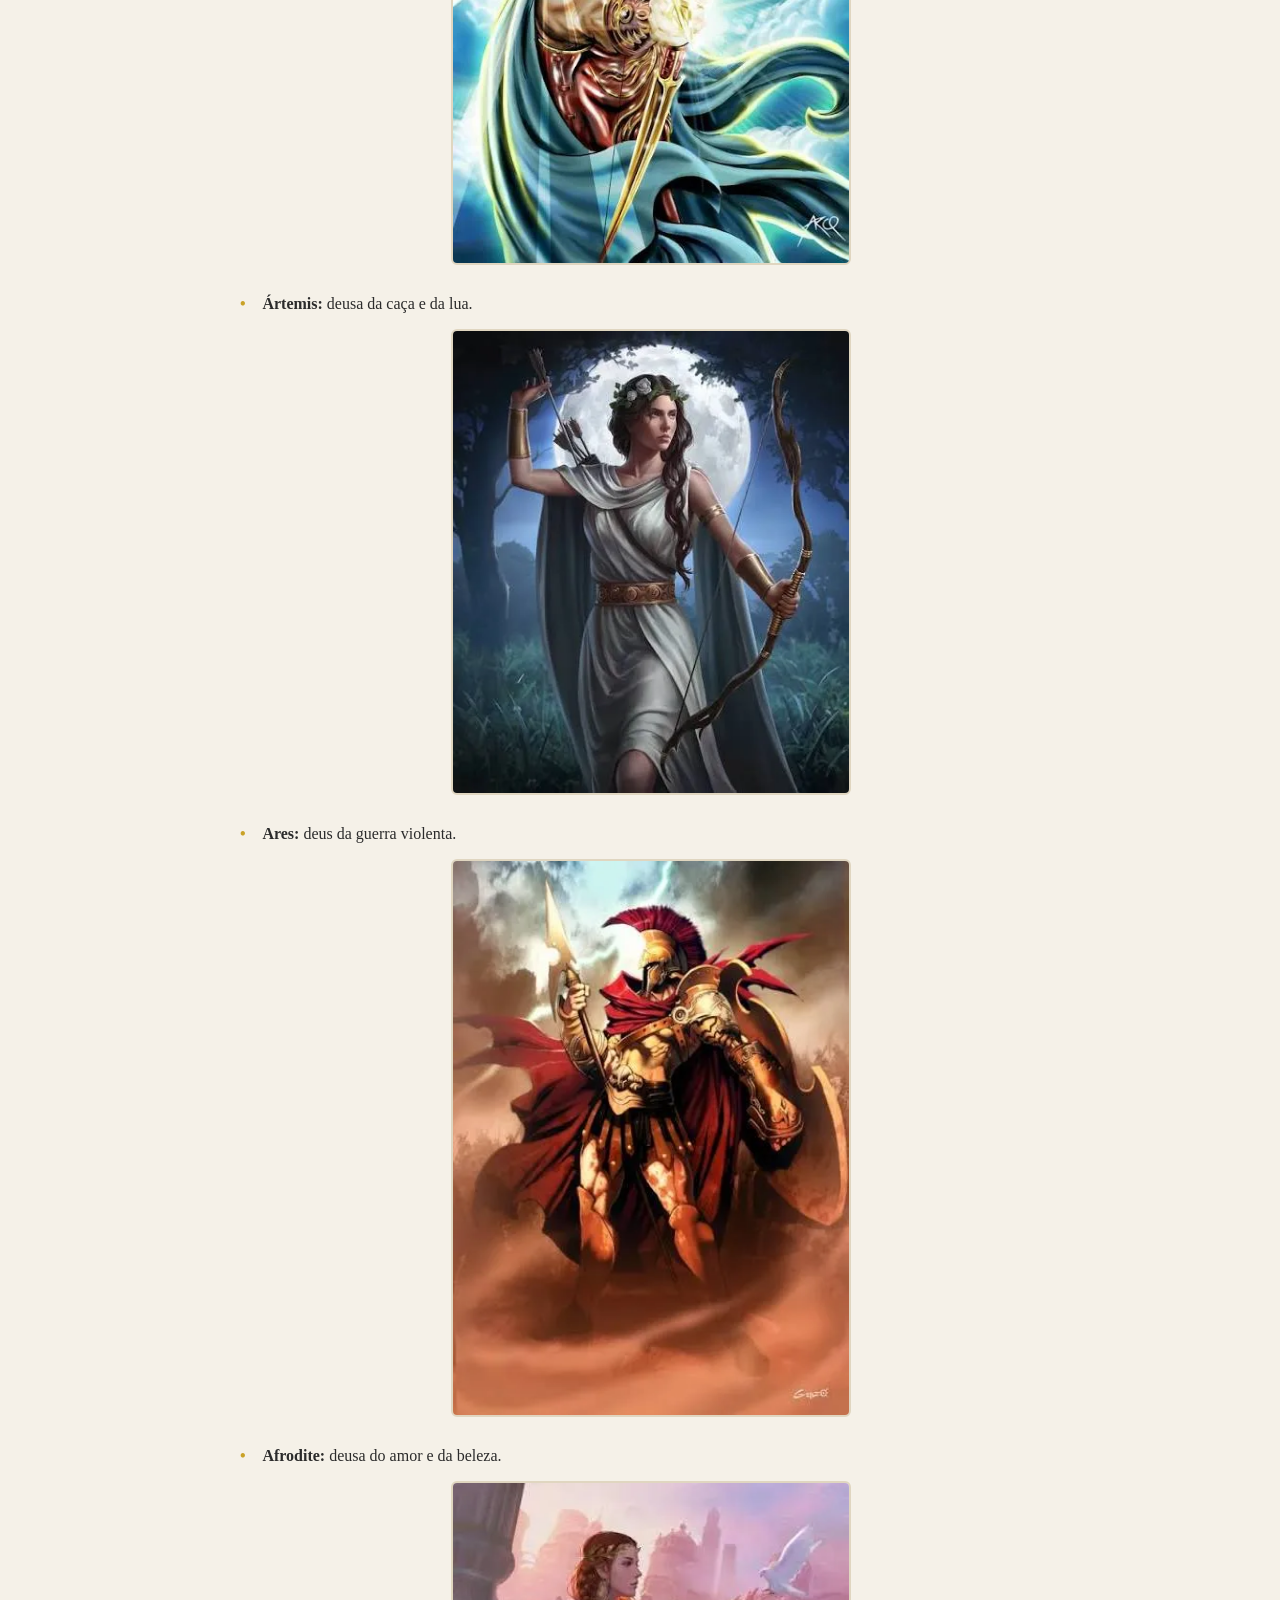
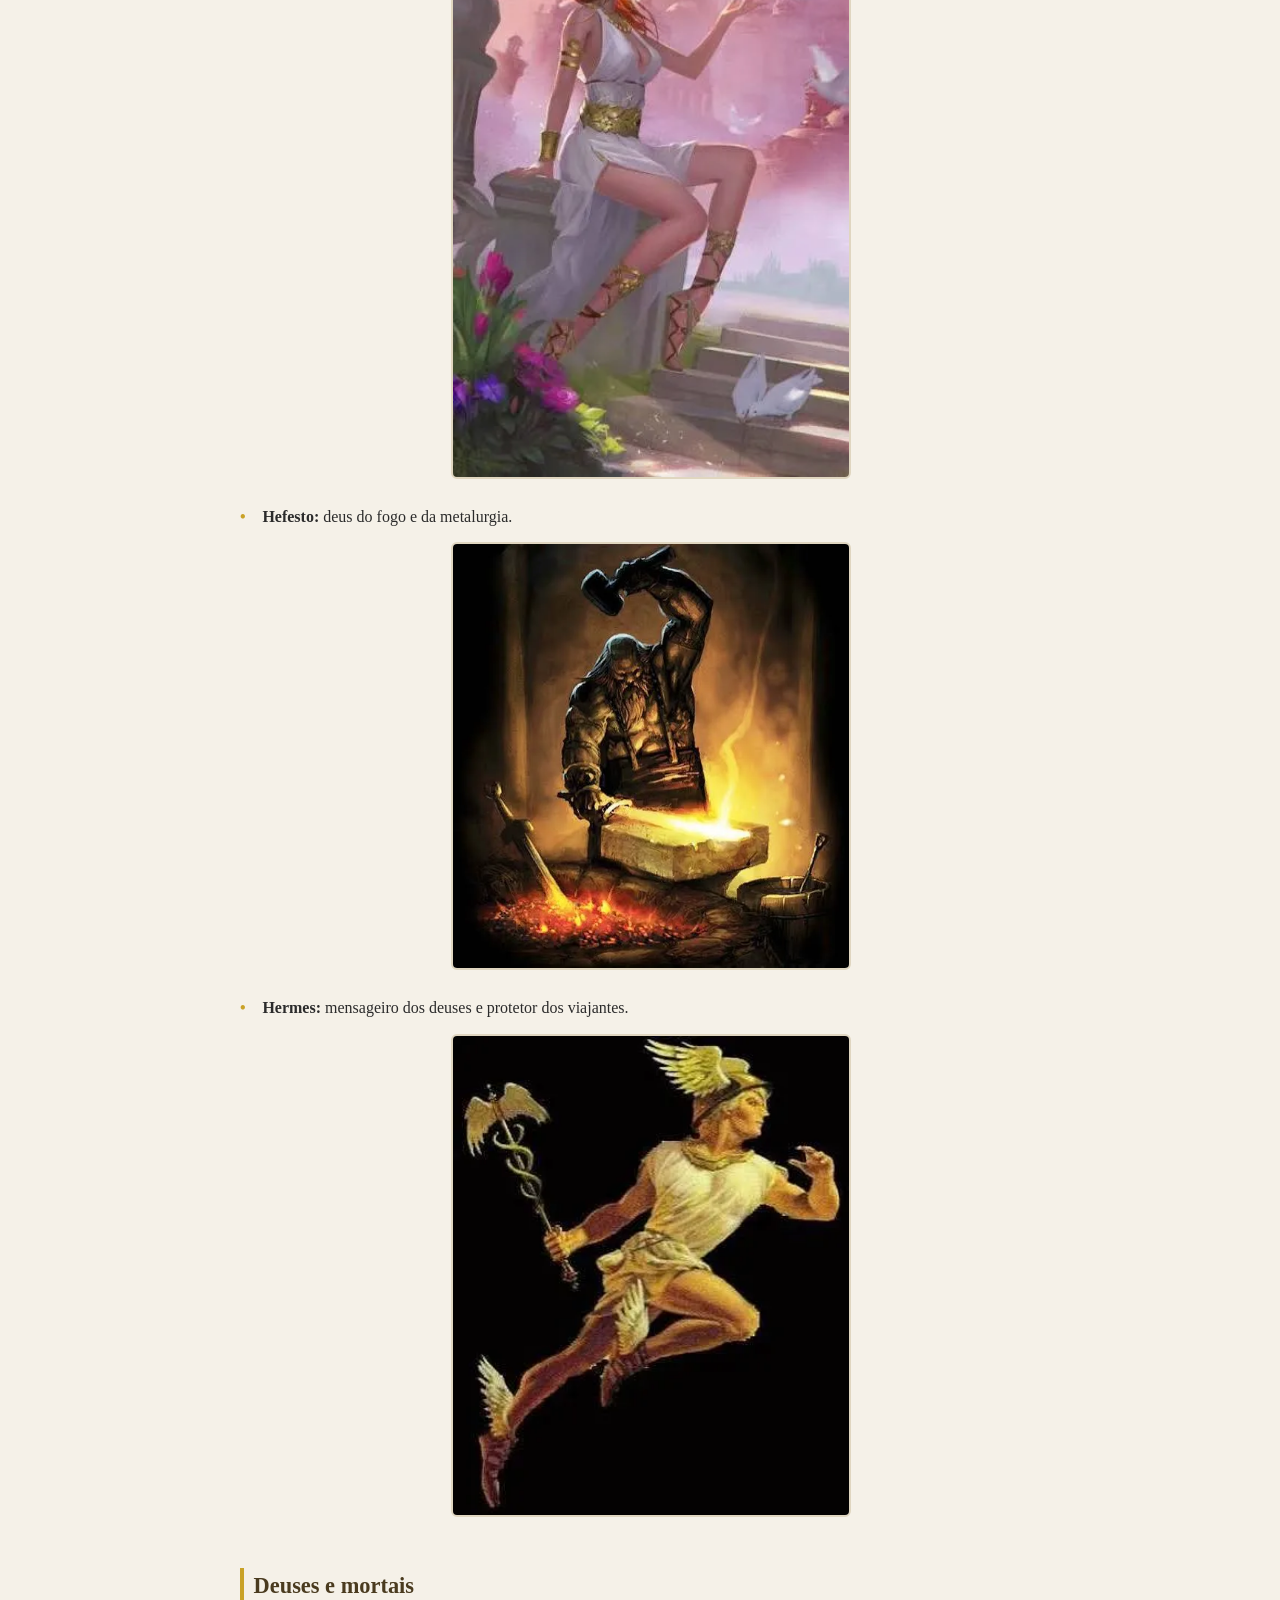
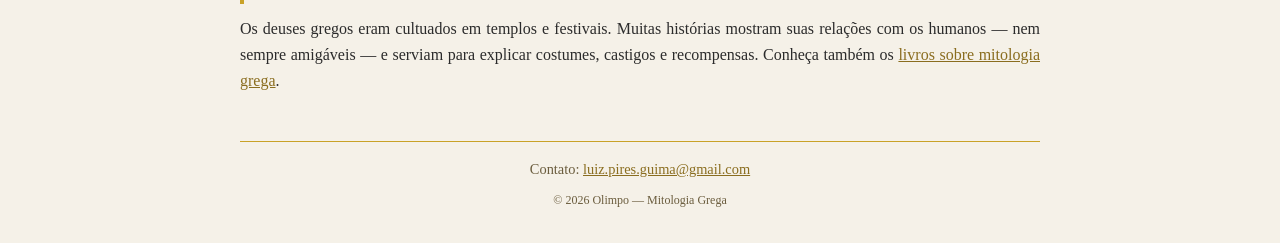
==== commit 3d925578: "Add files via upload" ====
(no text change in the page or its own stylesheets)
